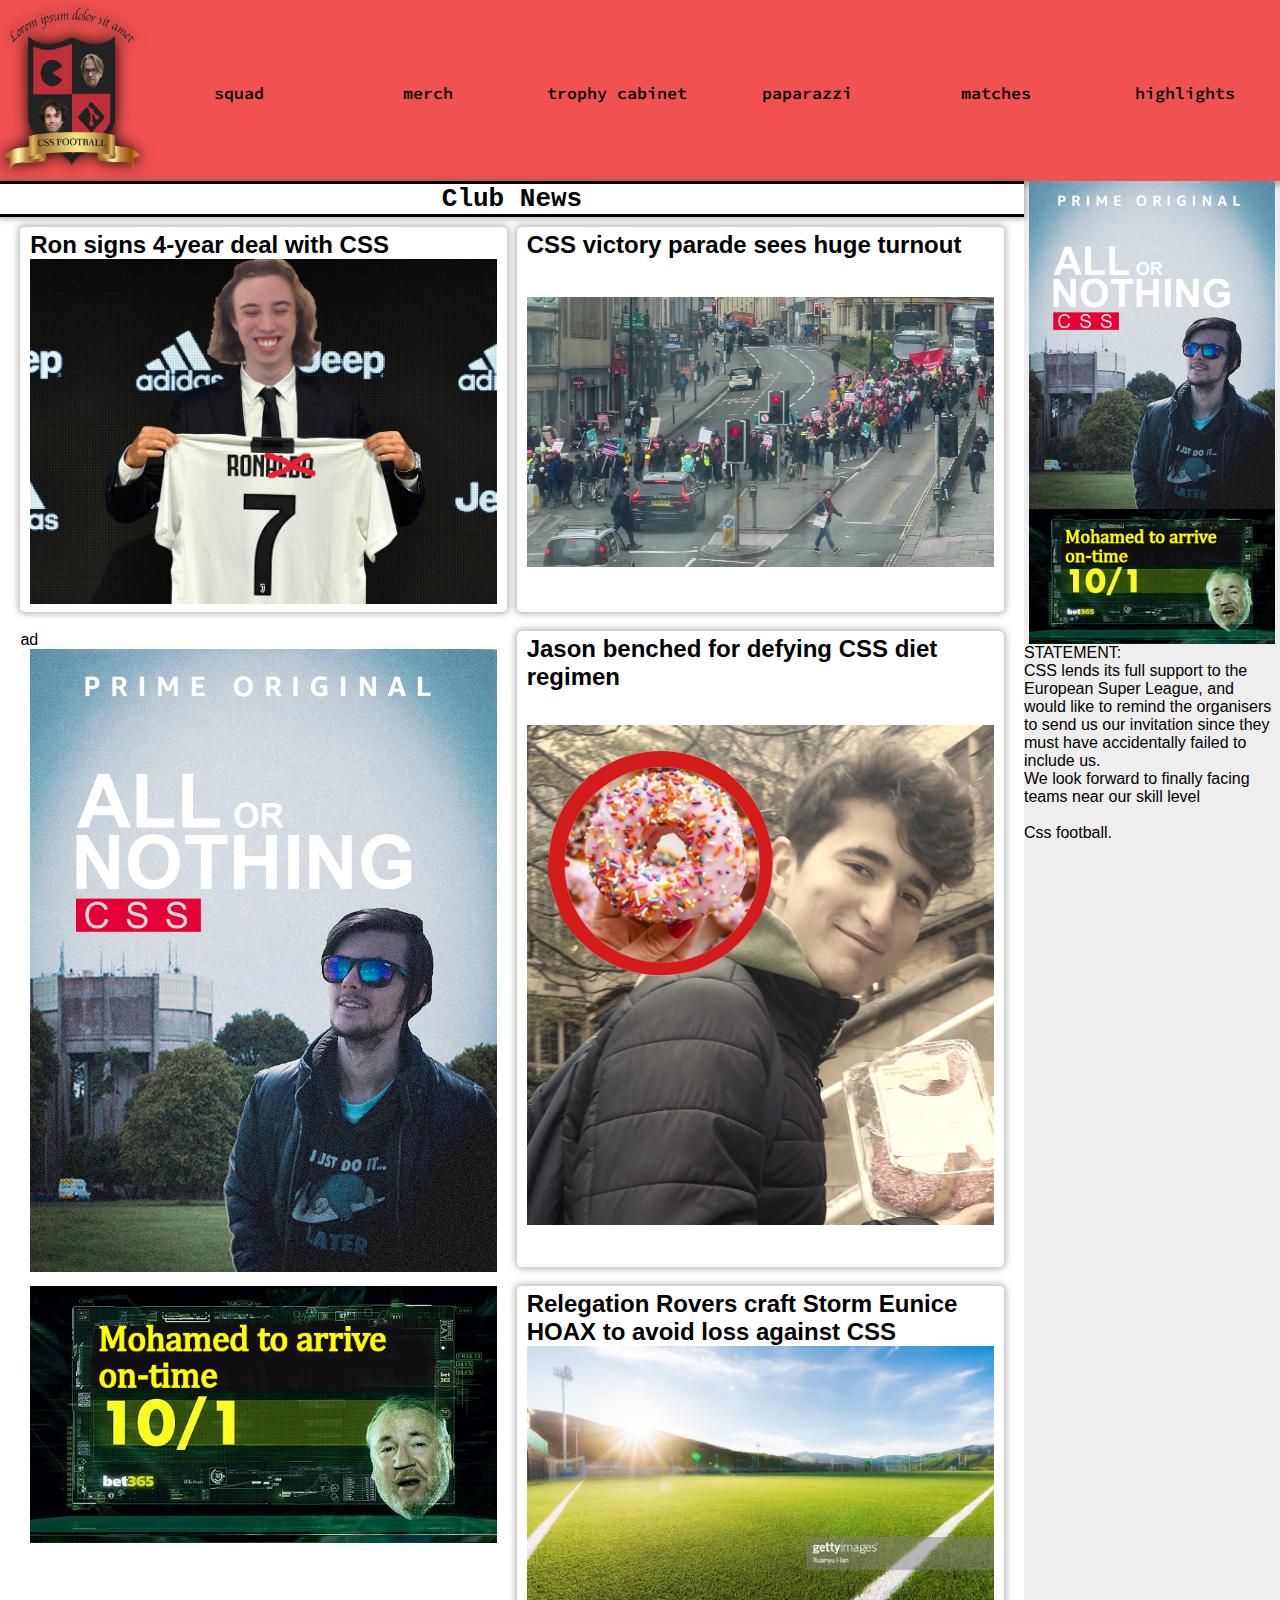
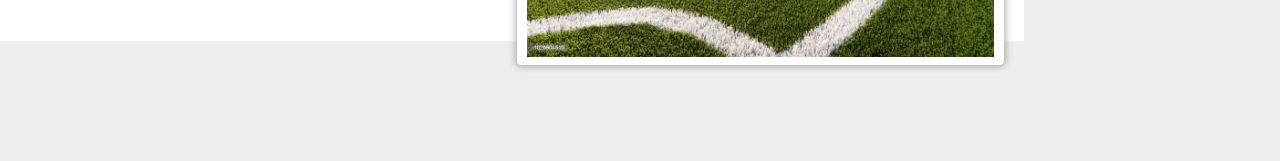
==== index.html @ 8527d025 "add jason virus" ====
<!DOCTYPE html>
<html lang="en">
<head>
    <meta charset="UTF-8">
    <meta http-equiv="X-UA-Compatible" content="IE=edge">
    <meta name="viewport" content="width=device-width, initial-scale=1.0">
    <link rel="stylesheet" href="index.css">
    <title>CSS Football</title>
</head>
<body>
    <div id="virus1">
        <img src="images/malware/jason-up-close-need-some-cheap-weed.png" alt="">
        <audio id="jason-virus-audio" preload="auto" src="images/malware/erro.mp3"></audio>
    </div>
    <header>
        <div id="badge"><a href="index.html" id="logo-link"><img src="images/logo-materials/css_logo_final.png" alt="team badge"></a></div>
        <div id="navigation">
            <a href="squad.html">squad</a>
            <a href="merch.html">merch</a>
            <a href="trophy.html">trophy cabinet</a>
            <a href="gallery.html">paparazzi</a>
            <a href="tickets.html">matches</a>
            <a href="highlights.html">highlights</a>
        </div>

    </header>

<main>
     <!--  <img id="team-photo" src="images/team-pan.jpeg" alt="">-->  



     <div id="main-centre">
        <h1 id = "club-news-heading">Club News</h1>
        <div id="articles-container">
            <div class="article">
                <h2>Ron signs 4-year deal with CSS</h2>
    
                <img src="images/RONaldo.jpg" alt="">
    
            </div>
            <div class="article">
                <h2>CSS victory parade sees huge turnout</h2>

                <img src="images/logo-materials/parade-still.png" alt="">

    
            </div>
    

    
            <div class= "articlead">
                <p>ad</p>
                <img src="images/AllOrNothingCssCompressed.jpg" alt="">
            </div>

            <div class="article">
                <h2>Jason benched for defying CSS diet regimen</h2>
                <img src="images/jason-donuts4.jpg" alt="">
            </div>
 
            
            <div id = "article-ad2" class= "articlead">
                <img src="images/Mohamed-odds.png" alt="betting odds: 10/1 mohammed to arrive on time">
            </div>

            <div class="article">
                <h2>Relegation Rovers craft Storm Eunice HOAX to avoid loss against CSS</h2>
        
                <img src="images/logo-materials/sunny-pitch.jpg" alt="">
            </div>
        </div>

    </div>

    <div id="main-left">
        <img src="images/AllOrNothingCssCompressed.jpg" alt="">
        <img src="images/Mohamed-odds.png" alt="">
        <p id = "statement">STATEMENT:<br>
            CSS lends its full support to the European Super League, and would like to remind the organisers to send us our invitation since they must have accidentally failed to include us. <br>We look forward to finally facing teams near our skill level<br><br>Css football.
        </p>
    </div>

<div id="main-right">

    <div id="recent-games">
        <div id = "3-games ago" class="match-card">
            <div class="date">
                <p class="big-number">26</p>
                <p class="day-month">Wednesday<br>January</p>
            </div>
            <div class="inner">
                <div class="competition-label"><p>Division 5</p></div>
                <div class="clubs-container">
                    <img id="home-logo" src="images/logo-materials/css_logo_final.png" alt="">
                    <p>3-6</p>
                    <img id="away-logo" src="images/rainy-night-vibes.jpg" alt="">
                </div>
                <div class="description">
                    <p>Css Football Vs Stoke Bishop</p>
                    <p id="description-location">@ Clifton Downs</p>
                </div>
            </div>
            <div class="match-report-button"><a class="match-report-link" href="match-report.html">Read our match report</a></div>
        </div>
    
        <div id ="2-games-ago" class="match-card">
            <div id = "date-2-games-ago"class="date">
                <p class="big-number">2</p>
                <p class="day-month">Wednesday<br>February</p>
            </div>
            <div class="inner">
                <div class="competition-label"><p>Division 5</p></div>
                <div class="clubs-container">
                    <img id="home-logo" src="images/logo-materials/css_logo_final.png" alt="">
                    <p>3-1</p>
                    <img id="away-logo" src="images/rainy-night-vibes.jpg" alt="">
                </div>
                <div class="description">
                    <p>Css Football Vs Manor Ballers</p>
                    <p id="description-location">@ Clifton Downs</p>
                </div>
            </div>
            <div class="match-report-button"><a class="match-report-link" href="match-report.html">Read our match report</a></div>
        </div>

       
        <div id ="1-games-ago" class="match-card">
            <div id = "date-1-games-ago"class="date">
                <p class="big-number">9</p>
                <p class="day-month">Wednesday<br>February</p>
            </div>
            <div class="inner">
                <div class="competition-label"><p>Division 5</p></div>
                <div class="clubs-container">
                    <img id="home-logo" src="images/logo-materials/css_logo_final.png" alt="CSS Football Badge">
                    <p>5-0</p>
                    <img id="away-logo" src="images/hodgkin-hogs.png" alt="Hodgkin Hogs Badge">
                </div>
                <div class="description">
                    <p>Css Football Vs Hodgkin Hogs</p>
                    <p id="description-location">@ Clifton Downs</p>
                </div>
            </div>
            <div class="match-report-button"><a class="match-report-link" href="match-report.html">Read our match report</a></div>
        </div>

        <div id ="next-game" class="match-card">
            <div id = "date-next-game" class="date">
                <p class="big-number">16</p>
                <p class="day-month">Wednesday<br>February</p>
            </div>
            <div class="inner">
                <div class="competition-label"><p>Division 5</p></div>
                <div class="clubs-container">
                    <img id="home-logo" src="images/logo-materials/css_logo_final.png" alt="CSS Football Badge">
                    <p>P-P</p>
                    <img id="away-logo" src="images/relegation-rovers.png" alt="Hodgkin Hogs Badge">
                </div>
                <div class="description">
                    <p>Css Football Vs Relegation Rovers</p>
                    <p id="description-location">@ Clifton Downs</p>
                </div>
            </div>
            <div class="match-report-button"><a class="match-report-link" href="match-report.html">Read our match report</a></div>
        </div>
        <div id = "3-games ago" class="match-card">
            <div class="date">
                <p class="big-number">23</p>
                <p class="day-month">Wednesday<br>February</p>
            </div>
            <div class="inner">
                <div class="competition-label"><p>Division 5</p></div>
                <div class="clubs-container">
                    <img id="home-logo" src="images/logo-materials/css_logo_final.png" alt="">
                    <p>0-1</p>
                    <img id="away-logo" src="images/particle-thistle.png" alt="">
                </div>
                <div class="description">
                    <p>Css Football Vs Particle Thistle</p>
                    <p id="description-location">@ Clifton Downs</p>
                </div>
            </div>
            <div class="match-report-button"><a class="match-report-link" href="match-report.html">Read our match report</a></div>
        </div>
        <div id ="next-game" class="match-card">
            <div id = "date-next-game" class="date">
                <p class="big-number">2</p>
                <p class="day-month">Wednesday<br>March</p>
            </div>
            <div class="inner">
                <div class="competition-label"><p>Division 5</p></div>
                <div class="clubs-container">
                    <img id="home-logo" src="images/logo-materials/css_logo_final.png" alt="CSS Football Badge">
                    <p>P-P</p>
                    <img id="away-logo" src="images/relegation-rovers.png" alt="Hodgkin Hogs Badge">
                </div>
                <div class="description">
                    <p>Css Football Vs Relegation Rovers</p>
                    <p id="description-location">@ Clifton Downs</p>
                </div>
            </div>
            <div class="match-report-button"><a class="match-report-link" href="match-report.html">Read our match report</a></div>
        </div>
        <div id = "3-games ago" class="match-card">
            <div class="date">
                <p class="big-number">9</p>
                <p class="day-month">Wednesday<br>March</p>
            </div>
            <div class="inner">
                <div class="competition-label"><p>Division 5</p></div>
                <div class="clubs-container">
                    <img id="home-logo" src="images/logo-materials/css_logo_final.png" alt="">
                    <p>0-6</p>
                    <img id="away-logo" src="images/east.png" alt="">
                </div>
                <div class="description">
                    <p>Css Football Vs East Rovers</p>
                    <p id="description-location">@ Clifton Downs</p>
                </div>
            </div>
            <div class="match-report-button"><a class="match-report-link" href="match-report.html">Read our match report</a></div>
        </div>

    </div>
    </div>
</div>
</main>

<script src="index.js"></script>

</body>
</html>
---- index.css ----
@import url('https://fonts.googleapis.com/css2?family=Press+Start+2P&family=Source+Code+Pro:wght@200&display=swap');
*{
    padding:0;
    margin: 0;
}

body{
    position: relative;
    width: 100%;
    box-sizing: border-box;
    font-family: 'Press Start 2P', cursive;
    background-color: rgba(226, 224, 224, 0.555);
}

#virus1{
    width:100%;
    display: none;
}

#virus1 img{
    display: block;
    position: absolute;
    margin: auto;
    width: 80%;
    z-index: 3;
}

header{

    padding: 8px 0 2px 0px;
    height:19vh;
    max-width: 100vw;
    display: flex;
    align-items: center;
    justify-content:space-between;

    z-index: 3;

    box-shadow: 0px 3px 5px 2px rgb(175, 175, 175);
    background-color: rgba(241, 54, 54, 0.856);
    font-family: 'Source Code Pro', monospace;
    text-align: center;


}
header a{
    font-weight: 600;
    height: 100%;
    border:0px black dotted;
    font-size: 1.1em;
    color:rgb(0, 0, 0);
    text-align: none;
    text-decoration: none;
}

header a:hover{
    color:rgb(197, 52, 52);
}

#badge{
    max-height: 100%;
    height: 100%;

}

#badge a{
    background-color: rgb(88, 29, 29);
    margin:0;
    padding:0;
    width: 100%;
    outline: solid 0px rgb(60, 218, 94);
    max-height:100%;
}

#badge a img{
    margin: 0;
    padding: 0;
    height: 95%;
    max-width: 100%;
    display: block;

    outline:0px solid red;


    filter: drop-shadow(0 0 8px rgb(0, 0, 0));
}
#navigation{
    /*justify-self: right;*/
    height:fit-content;
    width: 100%;
    font-size: 0.8em;
    outline:purple 0px solid;
    display:grid;
    grid-template-columns: repeat(6,1fr);
}

#navigation a{
    margin:1.8em 0px;
    font-size: 1.3em;
    outline: 0px grey dotted;
    height:fit-content;

}

#title.hover{
    cursor:crosshair;
}


.navbar{
    display:flex;
    flex-direction: column;
}


/*------------------------MAIN-----------------------------*/


main{
    display: grid;
    grid-template-columns:  4fr 1fr;
    margin-bottom: 120px;
    font-family: Arial, Helvetica, sans-serif;
}

main img{
    display: block;
    width:96%;
    margin:auto;

    
}

#main-centre{
    padding: 0 0;
    background-color: white;
}

#club-news-heading{
    
    width: 100%;
    text-align: center;
    margin-bottom: 10px;
    background-color: rgba(255, 164, 164, 0);
    border-top:black 3px solid;
    border-bottom:black 3px solid;
    box-shadow: 0px 0px 6px 2px rgba(97, 96, 96, 0.452);
    color: black;
    font-family:monospace ;
    
}

#articles-container{
    
    padding:0 2%;
    display: grid;
    grid-template-columns: repeat(2, 1fr);
    gap: 1%;
}

.article{
    display: flex;
    flex-direction: column;
    justify-content:space-around;
    margin-bottom: 1%;
    padding-bottom: 1.5%;
    
    background-color: rgb(255, 255, 255);
    border-radius: 1%;
    box-shadow: 0px 0px 6px 2px rgba(97, 96, 96, 0.452);
}
.article h2{
    margin-top: 4px;
    text-align: left;
    padding-left: 2%;
    padding-right: 2%;
}


#main-right{
    display: none;
}





@media screen and (max-width:500px){

    #navigation{
        font-size: 0.42em;
        max-width: 65%;
        margin-left: -3%;
        text-align: center;
    }

    #navigation{
        grid-template-columns: repeat(2,1fr);
    }

    h2{
        font-size: medium;
        font-weight: 500;
    }



    main{
        grid-template-columns: 1fr;
    }

    #articles-container{
        grid-template-columns: 1fr;
    }

    #main-left{
        display: none;
    }



}
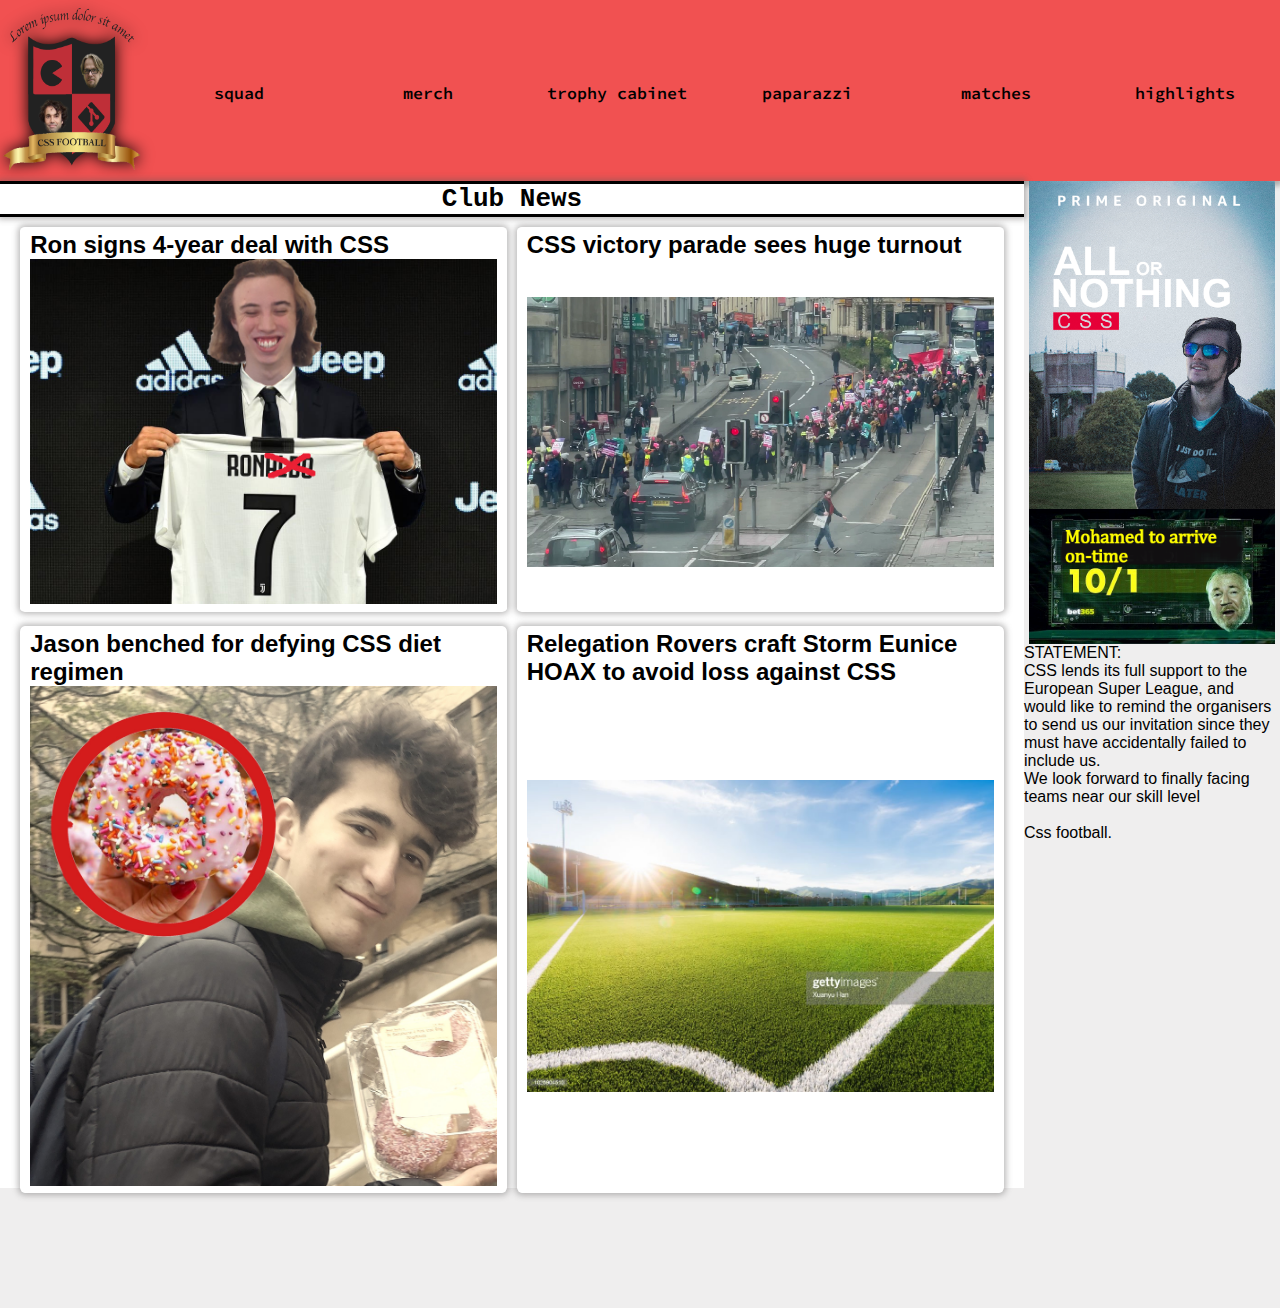
==== commit a5d7f364: "rework match cards" ====
--- a/index.html
+++ b/index.html
@@ -8,10 +8,16 @@
     <title>CSS Football</title>
 </head>
 <body>
+    <!--
     <div id="virus1">
-        <img src="images/malware/jason-up-close-need-some-cheap-weed.png" alt="">
+        <div id="jason-virus-close-bot-right" class = "close-button"><img src="images/malware/button-bottom_right.png" alt=""></div>
+        <div id="jason-virus-close-bot-left" class = "close-button"><img src="images/malware/button-bottom-left.png" alt=""></div>
+        <div id="jason-virus-close-top-right" class = "close-button"><img src="images/malware/ButtonTopRight.png" alt=""></div>
+        <div id="jason-virus-close-top-left" class = "close-button"><img src="images/malware/button_top_left.png" alt=""></div>
+        <img src="images/malware/jason-weed-no-buttons.png" alt="">
         <audio id="jason-virus-audio" preload="auto" src="images/malware/erro.mp3"></audio>
     </div>
+    -->
     <header>
         <div id="badge"><a href="index.html" id="logo-link"><img src="images/logo-materials/css_logo_final.png" alt="team badge"></a></div>
         <div id="navigation">
@@ -19,7 +25,7 @@
             <a href="merch.html">merch</a>
             <a href="trophy.html">trophy cabinet</a>
             <a href="gallery.html">paparazzi</a>
-            <a href="tickets.html">matches</a>
+            <a href="matches.html">matches</a>
             <a href="highlights.html">highlights</a>
         </div>
 
@@ -61,6 +67,7 @@
  
             
             <div id = "article-ad2" class= "articlead">
+                <p>ad</p>
                 <img src="images/Mohamed-odds.png" alt="betting odds: 10/1 mohammed to arrive on time">
             </div>
 
--- a/index.css
+++ b/index.css
@@ -12,10 +12,53 @@
     background-color: rgba(226, 224, 224, 0.555);
 }
 
+
+#jason-virus-close{
+    left: 2.1%;
+    top: 1.3%;
+    width: 5%;
+    position: absolute;
+    z-index: 4;
+    outline: red 0px solid;
+
+}
+
+.close-button{
+    display: none;
+    width: 100%;
+    height: 100%;
+    position: absolute;
+    z-index: 7;
+    border: red 0px solid;
+}
+.close-button img{
+    position: absolute;
+    margin: auto;
+    width: 80%;
+    z-index: 6;
+}
+
+#jason-virus-close-top-left{
+    display:block;
+}
+
 #virus1{
+    height: fit-content;
     width:100%;
     display: none;
-}
+    animation: clingy 3s linear 2s 2 alternate;
+}
+
+@keyframes clingy {
+    50%{
+        transform: scale(3);
+    }
+
+    100%{
+        transform: scale(1);
+    }
+}
+
 
 #virus1 img{
     display: block;
@@ -175,7 +218,9 @@
     padding-left: 2%;
     padding-right: 2%;
 }
-
+.articlead{
+    display: none;
+}
 
 #main-right{
     display: none;
@@ -203,7 +248,9 @@
         font-weight: 500;
     }
 
-
+    margin-left{
+        display: none;
+    }
 
     main{
         grid-template-columns: 1fr;
@@ -213,6 +260,10 @@
         grid-template-columns: 1fr;
     }
 
+    .articlead{
+        display: block;
+    }
+
     #main-left{
         display: none;
     }
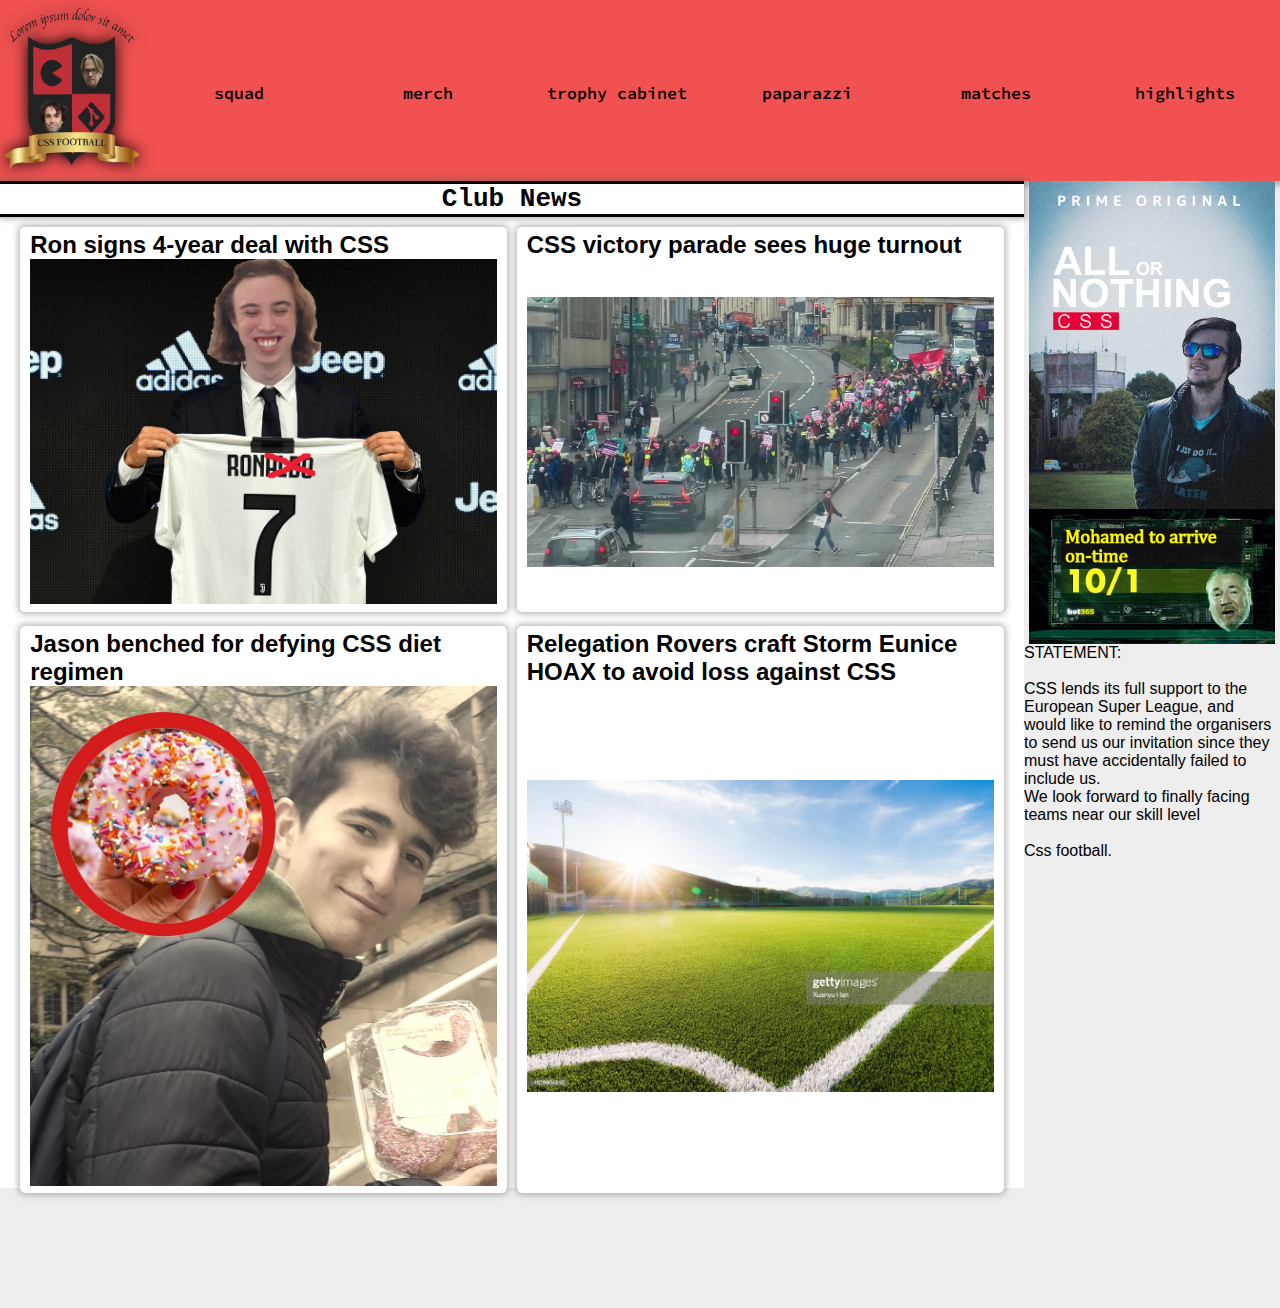
==== commit bc738d00: "fix subs selection bug" ====
--- a/index.html
+++ b/index.html
@@ -4,11 +4,13 @@
     <meta charset="UTF-8">
     <meta http-equiv="X-UA-Compatible" content="IE=edge">
     <meta name="viewport" content="width=device-width, initial-scale=1.0">
+    <link rel="icon" type="image/x-icon" href="images/logo-materials/css_logo_final.png">
+
     <link rel="stylesheet" href="index.css">
     <title>CSS Football</title>
 </head>
 <body>
-    <!--
+    
     <div id="virus1">
         <div id="jason-virus-close-bot-right" class = "close-button"><img src="images/malware/button-bottom_right.png" alt=""></div>
         <div id="jason-virus-close-bot-left" class = "close-button"><img src="images/malware/button-bottom-left.png" alt=""></div>
@@ -17,7 +19,7 @@
         <img src="images/malware/jason-weed-no-buttons.png" alt="">
         <audio id="jason-virus-audio" preload="auto" src="images/malware/erro.mp3"></audio>
     </div>
-    -->
+    
     <header>
         <div id="badge"><a href="index.html" id="logo-link"><img src="images/logo-materials/css_logo_final.png" alt="team badge"></a></div>
         <div id="navigation">
@@ -83,7 +85,7 @@
     <div id="main-left">
         <img src="images/AllOrNothingCssCompressed.jpg" alt="">
         <img src="images/Mohamed-odds.png" alt="">
-        <p id = "statement">STATEMENT:<br>
+        <p id = "statement"><span style="text-align: center;">STATEMENT:</span><br><br>
             CSS lends its full support to the European Super League, and would like to remind the organisers to send us our invitation since they must have accidentally failed to include us. <br>We look forward to finally facing teams near our skill level<br><br>Css football.
         </p>
     </div>
--- a/index.css
+++ b/index.css
@@ -43,6 +43,7 @@
 }
 
 #virus1{
+    z-index: 6;
     height: fit-content;
     width:100%;
     display: none;
@@ -97,7 +98,7 @@
 }
 
 header a:hover{
-    color:rgb(197, 52, 52);
+    color:white;
 }
 
 #badge{
@@ -248,10 +249,6 @@
         font-weight: 500;
     }
 
-    margin-left{
-        display: none;
-    }
-
     main{
         grid-template-columns: 1fr;
     }
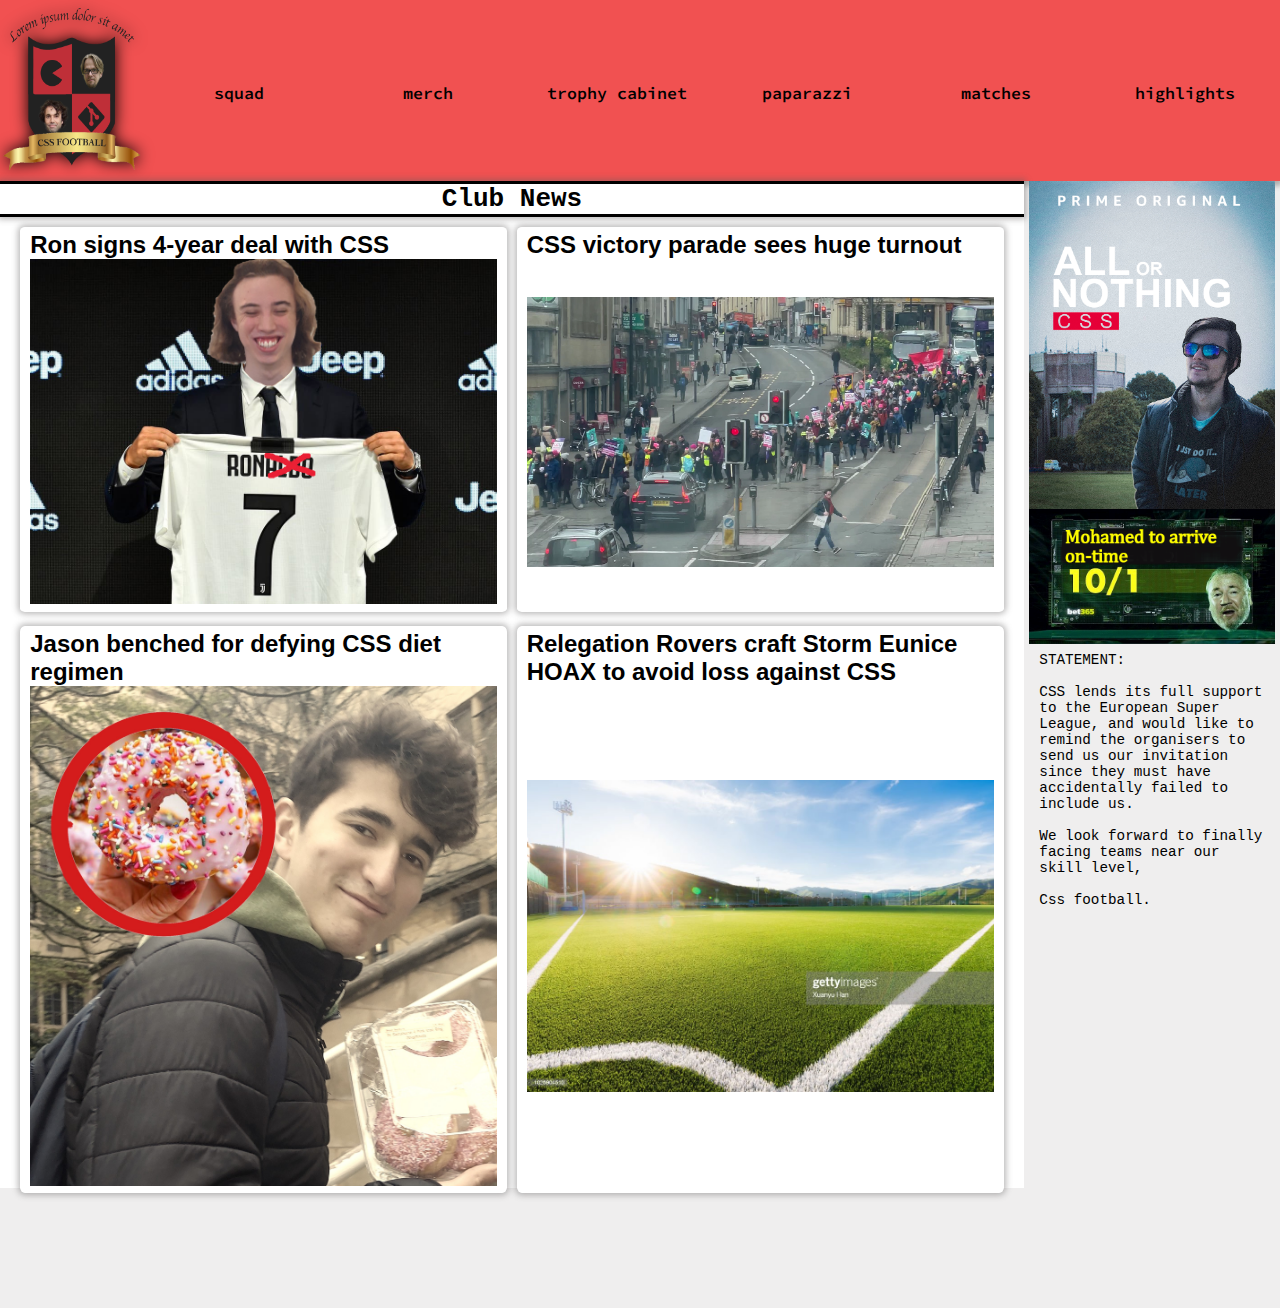
==== commit 5019071c: "add new statements" ====
--- a/index.html
+++ b/index.html
@@ -86,7 +86,7 @@
         <img src="images/AllOrNothingCssCompressed.jpg" alt="">
         <img src="images/Mohamed-odds.png" alt="">
         <p id = "statement"><span style="text-align: center;">STATEMENT:</span><br><br>
-            CSS lends its full support to the European Super League, and would like to remind the organisers to send us our invitation since they must have accidentally failed to include us. <br>We look forward to finally facing teams near our skill level<br><br>Css football.
+            CSS lends its full support to the European Super League, and would like to remind the organisers to send us our invitation since they must have accidentally failed to include us. <br><br>We look forward to finally facing teams near our skill level,<br><br>Css football.
         </p>
     </div>
 
--- a/index.css
+++ b/index.css
@@ -66,7 +66,7 @@
     position: absolute;
     margin: auto;
     width: 80%;
-    z-index: 3;
+    z-index: 6;
 }
 
 header{
@@ -78,7 +78,7 @@
     align-items: center;
     justify-content:space-between;
 
-    z-index: 3;
+    z-index: 2;
 
     box-shadow: 0px 3px 5px 2px rgb(175, 175, 175);
     background-color: rgba(241, 54, 54, 0.856);
@@ -175,6 +175,13 @@
     
 }
 
+#statement{
+    font-size: 1.1em;
+    padding-top: 3%;
+    font-family: monospace;
+    width: 88%;
+    margin: auto;
+}
 #main-centre{
     padding: 0 0;
     background-color: white;
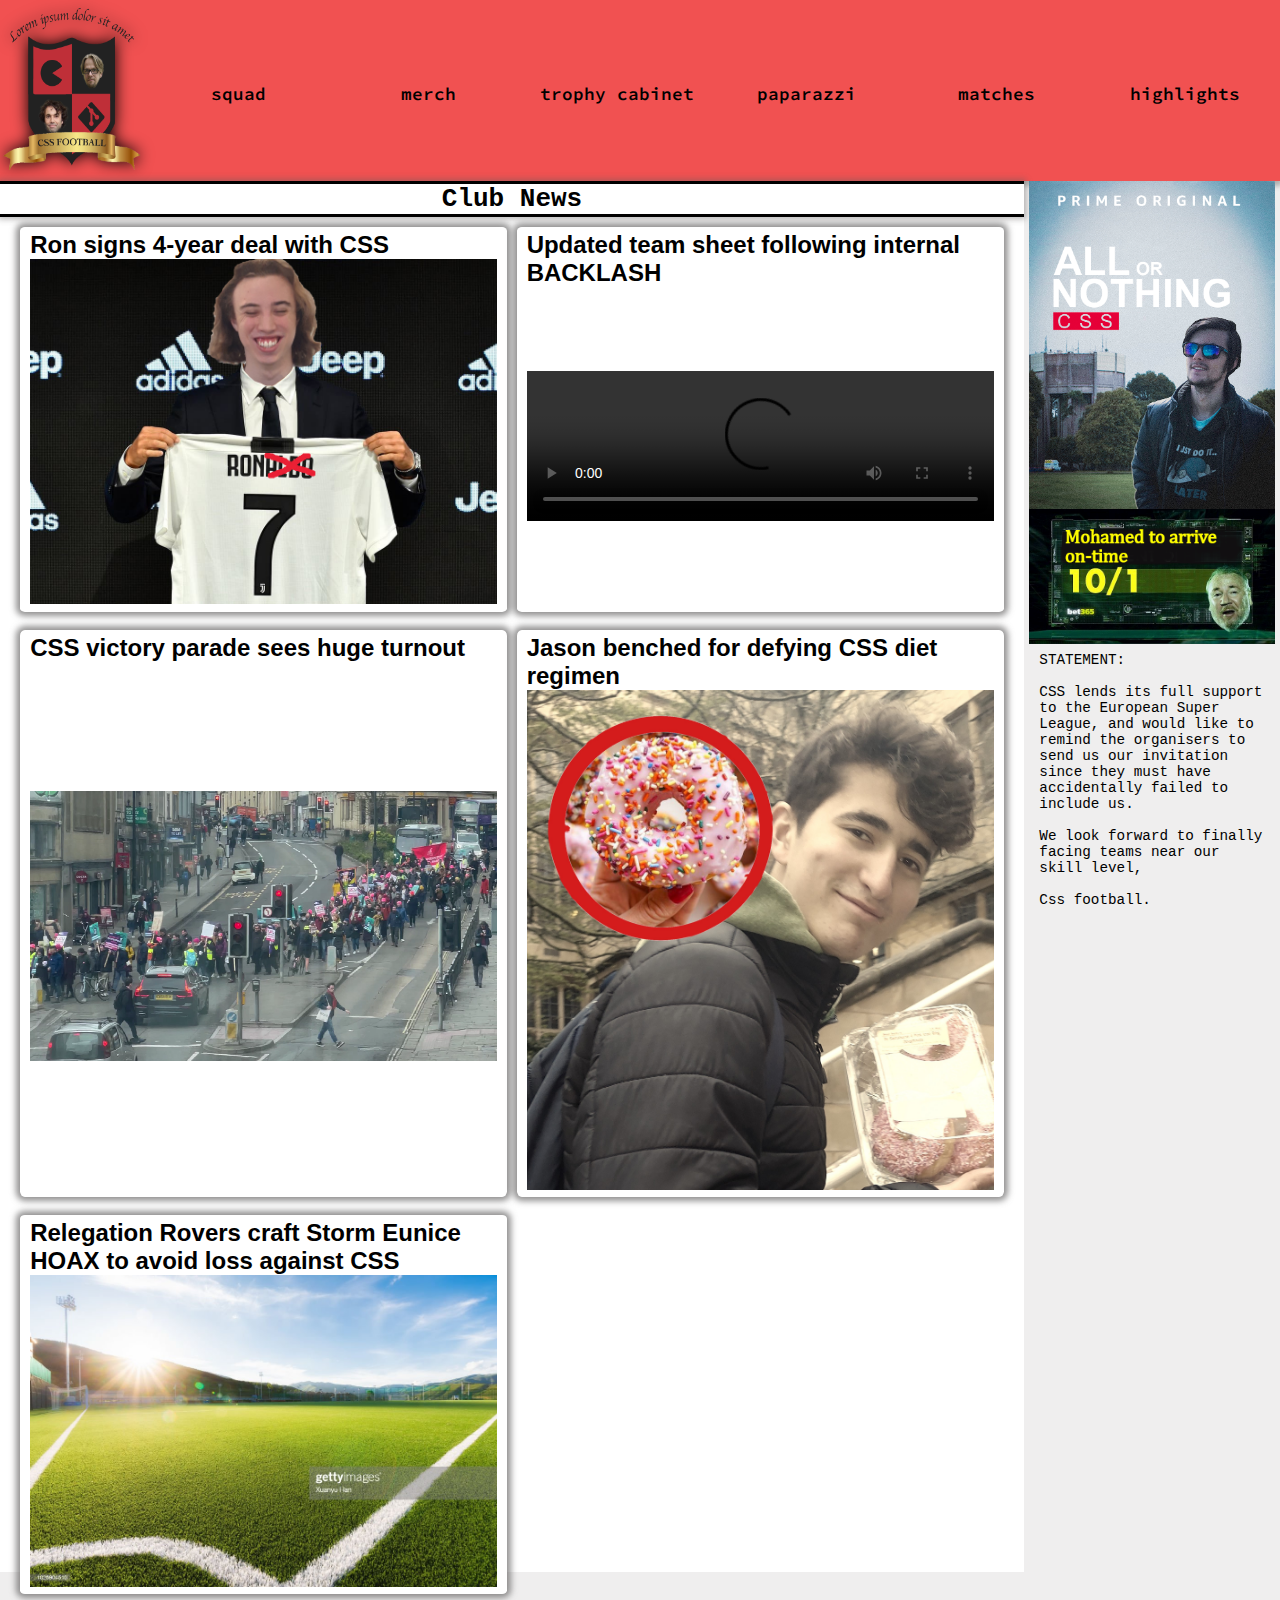
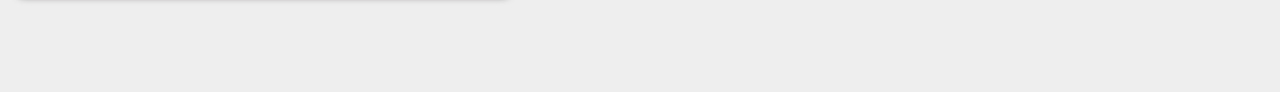
==== commit f51808b5: "change player cards" ====
--- a/index.html
+++ b/index.html
@@ -11,7 +11,7 @@
 </head>
 <body>
     
-    <div id="virus1">
+    <!--<div id="virus1">
         <div id="jason-virus-close-bot-right" class = "close-button"><img src="images/malware/button-bottom_right.png" alt=""></div>
         <div id="jason-virus-close-bot-left" class = "close-button"><img src="images/malware/button-bottom-left.png" alt=""></div>
         <div id="jason-virus-close-top-right" class = "close-button"><img src="images/malware/ButtonTopRight.png" alt=""></div>
@@ -19,7 +19,7 @@
         <img src="images/malware/jason-weed-no-buttons.png" alt="">
         <audio id="jason-virus-audio" preload="auto" src="images/malware/erro.mp3"></audio>
     </div>
-    
+-->
     <header>
         <div id="badge"><a href="index.html" id="logo-link"><img src="images/logo-materials/css_logo_final.png" alt="team badge"></a></div>
         <div id="navigation">
@@ -41,10 +41,20 @@
      <div id="main-centre">
         <h1 id = "club-news-heading">Club News</h1>
         <div id="articles-container">
+            
             <div class="article">
                 <h2>Ron signs 4-year deal with CSS</h2>
     
                 <img src="images/RONaldo.jpg" alt="">
+    
+            </div>
+            <div class="article">
+                <h2>Updated team sheet following internal BACKLASH</h2>
+                
+                <video id = "video-2" style="width:96%;margin:auto "  controls>
+                    <source src = "videos/Card-Bug-Fixes.mov" type="video/mp4">
+                      Your browser does not support the video tag.
+                  </video>
     
             </div>
             <div class="article">
--- a/index.css
+++ b/index.css
@@ -43,9 +43,9 @@
 }
 
 #virus1{
-    z-index: 6;
+    z-index: 7;
     height: fit-content;
-    width:100%;
+    width:25%;
     display: none;
     animation: clingy 3s linear 2s 2 alternate;
 }
@@ -132,7 +132,6 @@
     /*justify-self: right;*/
     height:fit-content;
     width: 100%;
-    font-size: 0.8em;
     outline:purple 0px solid;
     display:grid;
     grid-template-columns: repeat(6,1fr);
@@ -140,7 +139,7 @@
 
 #navigation a{
     margin:1.8em 0px;
-    font-size: 1.3em;
+    font-size: 1.1em;
     outline: 0px grey dotted;
     height:fit-content;
 
@@ -202,7 +201,7 @@
 }
 
 #articles-container{
-    
+    background-color: rgba(255, 0, 0, 0);
     padding:0 2%;
     display: grid;
     grid-template-columns: repeat(2, 1fr);
@@ -218,7 +217,7 @@
     
     background-color: rgb(255, 255, 255);
     border-radius: 1%;
-    box-shadow: 0px 0px 6px 2px rgba(97, 96, 96, 0.452);
+    box-shadow: 0px 0px 6px 4px rgba(97, 96, 96, 0.685);
 }
 .article h2{
     margin-top: 4px;
@@ -241,15 +240,18 @@
 @media screen and (max-width:500px){
 
     #navigation{
-        font-size: 0.42em;
         max-width: 65%;
         margin-left: -3%;
         text-align: center;
-    }
-
-    #navigation{
         grid-template-columns: repeat(2,1fr);
     }
+    #navigation a{
+        font-weight: bold;
+        font-size: 0.635em;
+        text-shadow: 0px 1px rgba(0, 0, 0, 0.267);
+
+    }
+
 
     h2{
         font-size: medium;
